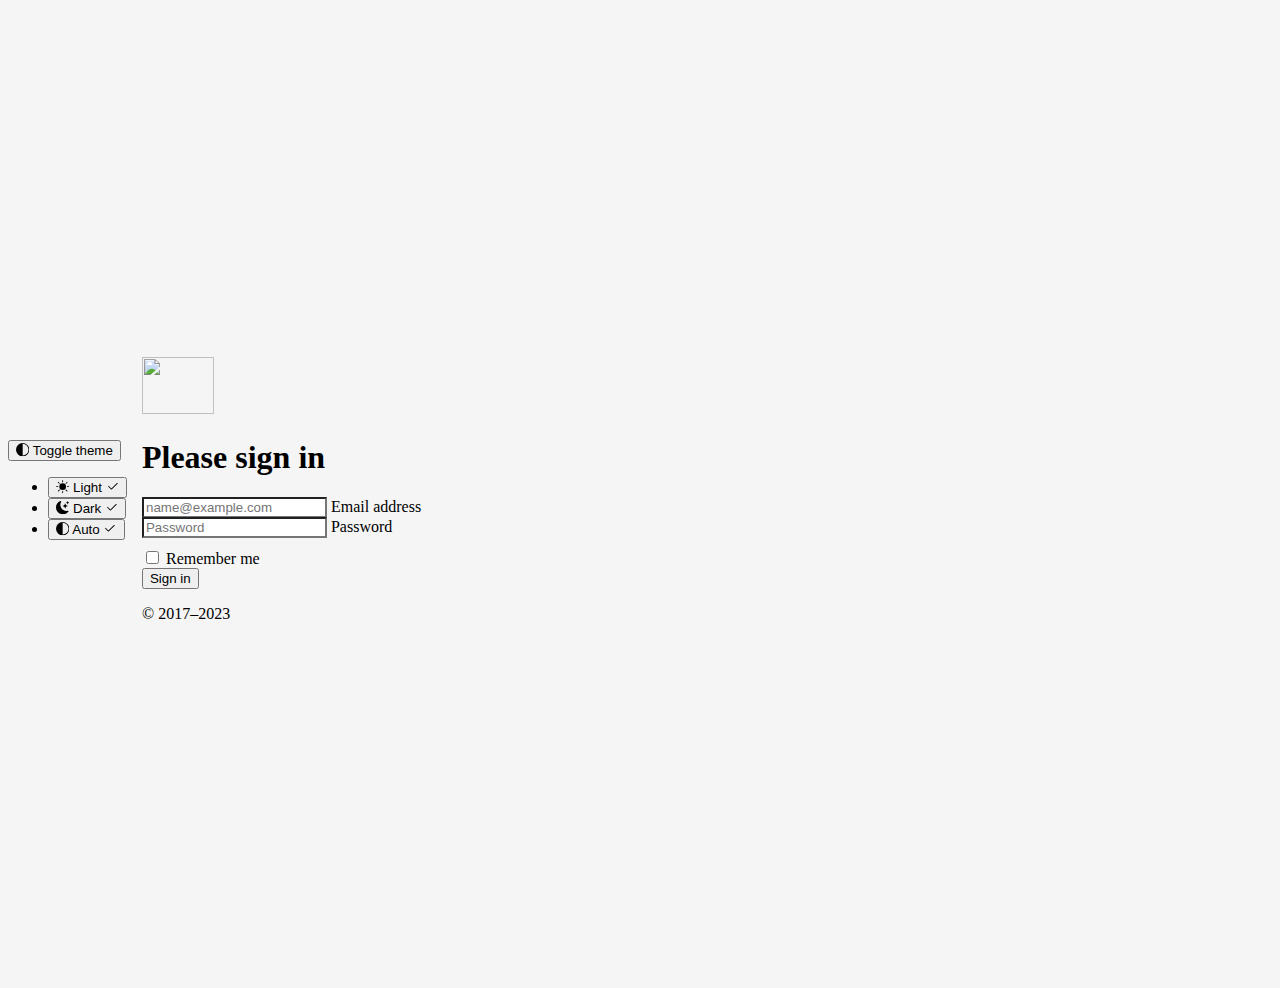
==== sign-in/Sign-up.html @ f93b8c36 "Sign-in added. v1.0.4" ====
<!doctype html>
<html lang="en" data-bs-theme="auto">
  <head><script src="../assets/js/color-modes.js"></script>

    <meta charset="utf-8">
    <meta name="viewport" content="width=device-width, initial-scale=1">
    <meta name="description" content="">
    <meta name="author" content="Mark Otto, Jacob Thornton, and Bootstrap contributors">
    <meta name="generator" content="Hugo 0.111.3">
    <title>Signin Template · Bootstrap v5.3</title>

    <link rel="canonical" href="https://getbootstrap.com/docs/5.3/examples/sign-in/">

    

    

<link href="../assets/dist/css/bootstrap.min.css" rel="stylesheet">

    <style>
      .bd-placeholder-img {
        font-size: 1.125rem;
        text-anchor: middle;
        -webkit-user-select: none;
        -moz-user-select: none;
        user-select: none;
      }

      @media (min-width: 768px) {
        .bd-placeholder-img-lg {
          font-size: 3.5rem;
        }
      }

      .b-example-divider {
        width: 100%;
        height: 3rem;
        background-color: rgba(0, 0, 0, .1);
        border: solid rgba(0, 0, 0, .15);
        border-width: 1px 0;
        box-shadow: inset 0 .5em 1.5em rgba(0, 0, 0, .1), inset 0 .125em .5em rgba(0, 0, 0, .15);
      }

      .b-example-vr {
        flex-shrink: 0;
        width: 1.5rem;
        height: 100vh;
      }

      .bi {
        vertical-align: -.125em;
        fill: currentColor;
      }

      .nav-scroller {
        position: relative;
        z-index: 2;
        height: 2.75rem;
        overflow-y: hidden;
      }

      .nav-scroller .nav {
        display: flex;
        flex-wrap: nowrap;
        padding-bottom: 1rem;
        margin-top: -1px;
        overflow-x: auto;
        text-align: center;
        white-space: nowrap;
        -webkit-overflow-scrolling: touch;
      }

      .btn-bd-primary {
        --bd-violet-bg: #712cf9;
        --bd-violet-rgb: 112.520718, 44.062154, 249.437846;

        --bs-btn-font-weight: 600;
        --bs-btn-color: var(--bs-white);
        --bs-btn-bg: var(--bd-violet-bg);
        --bs-btn-border-color: var(--bd-violet-bg);
        --bs-btn-hover-color: var(--bs-white);
        --bs-btn-hover-bg: #6528e0;
        --bs-btn-hover-border-color: #6528e0;
        --bs-btn-focus-shadow-rgb: var(--bd-violet-rgb);
        --bs-btn-active-color: var(--bs-btn-hover-color);
        --bs-btn-active-bg: #5a23c8;
        --bs-btn-active-border-color: #5a23c8;
      }
      .bd-mode-toggle {
        z-index: 1500;
      }
    </style>

    
    <!-- Custom styles for this template -->
    <link href="sign-in.css" rel="stylesheet">
  </head>
  <body class="text-center">
    <svg xmlns="http://www.w3.org/2000/svg" style="display: none;">
      <symbol id="check2" viewBox="0 0 16 16">
        <path d="M13.854 3.646a.5.5 0 0 1 0 .708l-7 7a.5.5 0 0 1-.708 0l-3.5-3.5a.5.5 0 1 1 .708-.708L6.5 10.293l6.646-6.647a.5.5 0 0 1 .708 0z"/>
      </symbol>
      <symbol id="circle-half" viewBox="0 0 16 16">
        <path d="M8 15A7 7 0 1 0 8 1v14zm0 1A8 8 0 1 1 8 0a8 8 0 0 1 0 16z"/>
      </symbol>
      <symbol id="moon-stars-fill" viewBox="0 0 16 16">
        <path d="M6 .278a.768.768 0 0 1 .08.858 7.208 7.208 0 0 0-.878 3.46c0 4.021 3.278 7.277 7.318 7.277.527 0 1.04-.055 1.533-.16a.787.787 0 0 1 .81.316.733.733 0 0 1-.031.893A8.349 8.349 0 0 1 8.344 16C3.734 16 0 12.286 0 7.71 0 4.266 2.114 1.312 5.124.06A.752.752 0 0 1 6 .278z"/>
        <path d="M10.794 3.148a.217.217 0 0 1 .412 0l.387 1.162c.173.518.579.924 1.097 1.097l1.162.387a.217.217 0 0 1 0 .412l-1.162.387a1.734 1.734 0 0 0-1.097 1.097l-.387 1.162a.217.217 0 0 1-.412 0l-.387-1.162A1.734 1.734 0 0 0 9.31 6.593l-1.162-.387a.217.217 0 0 1 0-.412l1.162-.387a1.734 1.734 0 0 0 1.097-1.097l.387-1.162zM13.863.099a.145.145 0 0 1 .274 0l.258.774c.115.346.386.617.732.732l.774.258a.145.145 0 0 1 0 .274l-.774.258a1.156 1.156 0 0 0-.732.732l-.258.774a.145.145 0 0 1-.274 0l-.258-.774a1.156 1.156 0 0 0-.732-.732l-.774-.258a.145.145 0 0 1 0-.274l.774-.258c.346-.115.617-.386.732-.732L13.863.1z"/>
      </symbol>
      <symbol id="sun-fill" viewBox="0 0 16 16">
        <path d="M8 12a4 4 0 1 0 0-8 4 4 0 0 0 0 8zM8 0a.5.5 0 0 1 .5.5v2a.5.5 0 0 1-1 0v-2A.5.5 0 0 1 8 0zm0 13a.5.5 0 0 1 .5.5v2a.5.5 0 0 1-1 0v-2A.5.5 0 0 1 8 13zm8-5a.5.5 0 0 1-.5.5h-2a.5.5 0 0 1 0-1h2a.5.5 0 0 1 .5.5zM3 8a.5.5 0 0 1-.5.5h-2a.5.5 0 0 1 0-1h2A.5.5 0 0 1 3 8zm10.657-5.657a.5.5 0 0 1 0 .707l-1.414 1.415a.5.5 0 1 1-.707-.708l1.414-1.414a.5.5 0 0 1 .707 0zm-9.193 9.193a.5.5 0 0 1 0 .707L3.05 13.657a.5.5 0 0 1-.707-.707l1.414-1.414a.5.5 0 0 1 .707 0zm9.193 2.121a.5.5 0 0 1-.707 0l-1.414-1.414a.5.5 0 0 1 .707-.707l1.414 1.414a.5.5 0 0 1 0 .707zM4.464 4.465a.5.5 0 0 1-.707 0L2.343 3.05a.5.5 0 1 1 .707-.707l1.414 1.414a.5.5 0 0 1 0 .708z"/>
      </symbol>
    </svg>

    <div class="dropdown position-fixed bottom-0 end-0 mb-3 me-3 bd-mode-toggle">
      <button class="btn btn-bd-primary py-2 dropdown-toggle d-flex align-items-center"
              id="bd-theme"
              type="button"
              aria-expanded="false"
              data-bs-toggle="dropdown"
              aria-label="Toggle theme (auto)">
        <svg class="bi my-1 theme-icon-active" width="1em" height="1em"><use href="#circle-half"></use></svg>
        <span class="visually-hidden" id="bd-theme-text">Toggle theme</span>
      </button>
      <ul class="dropdown-menu dropdown-menu-end shadow" aria-labelledby="bd-theme-text">
        <li>
          <button type="button" class="dropdown-item d-flex align-items-center" data-bs-theme-value="light" aria-pressed="false">
            <svg class="bi me-2 opacity-50 theme-icon" width="1em" height="1em"><use href="#sun-fill"></use></svg>
            Light
            <svg class="bi ms-auto d-none" width="1em" height="1em"><use href="#check2"></use></svg>
          </button>
        </li>
        <li>
          <button type="button" class="dropdown-item d-flex align-items-center" data-bs-theme-value="dark" aria-pressed="false">
            <svg class="bi me-2 opacity-50 theme-icon" width="1em" height="1em"><use href="#moon-stars-fill"></use></svg>
            Dark
            <svg class="bi ms-auto d-none" width="1em" height="1em"><use href="#check2"></use></svg>
          </button>
        </li>
        <li>
          <button type="button" class="dropdown-item d-flex align-items-center active" data-bs-theme-value="auto" aria-pressed="true">
            <svg class="bi me-2 opacity-50 theme-icon" width="1em" height="1em"><use href="#circle-half"></use></svg>
            Auto
            <svg class="bi ms-auto d-none" width="1em" height="1em"><use href="#check2"></use></svg>
          </button>
        </li>
      </ul>
    </div>

    
<main class="form-signin w-100 m-auto">
  <form>
    <img class="mb-4" src="../assets/brand/bootstrap-logo.svg" alt="" width="72" height="57">
    <h1 class="h3 mb-3 fw-normal">Please sign in</h1>

    <div class="form-floating">
      <input type="email" class="form-control" id="floatingInput" placeholder="name@example.com">
      <label for="floatingInput">Email address</label>
    </div>
    <div class="form-floating">
      <input type="password" class="form-control" id="floatingPassword" placeholder="Password">
      <label for="floatingPassword">Password</label>
    </div>

    <div class="checkbox mb-3">
      <label>
        <input type="checkbox" value="remember-me"> Remember me
      </label>
    </div>
    <button class="w-100 btn btn-lg btn-primary" type="submit">Sign in</button>
    <p class="mt-5 mb-3 text-body-secondary">&copy; 2017–2023</p>
  </form>
</main>


    
  </body>
</html>
---- sign-in/sign-in.css ----
html,
body {
  height: 100%;
}

body {
  display: flex;
  align-items: center;
  padding-top: 40px;
  padding-bottom: 40px;
  background-color: #f5f5f5;
}

.form-signin {
  max-width: 330px;
  padding: 15px;
}

.form-signin .form-floating:focus-within {
  z-index: 2;
}

.form-signin input[type="email"] {
  margin-bottom: -1px;
  border-bottom-right-radius: 0;
  border-bottom-left-radius: 0;
}

.form-signin input[type="password"] {
  margin-bottom: 10px;
  border-top-left-radius: 0;
  border-top-right-radius: 0;
}
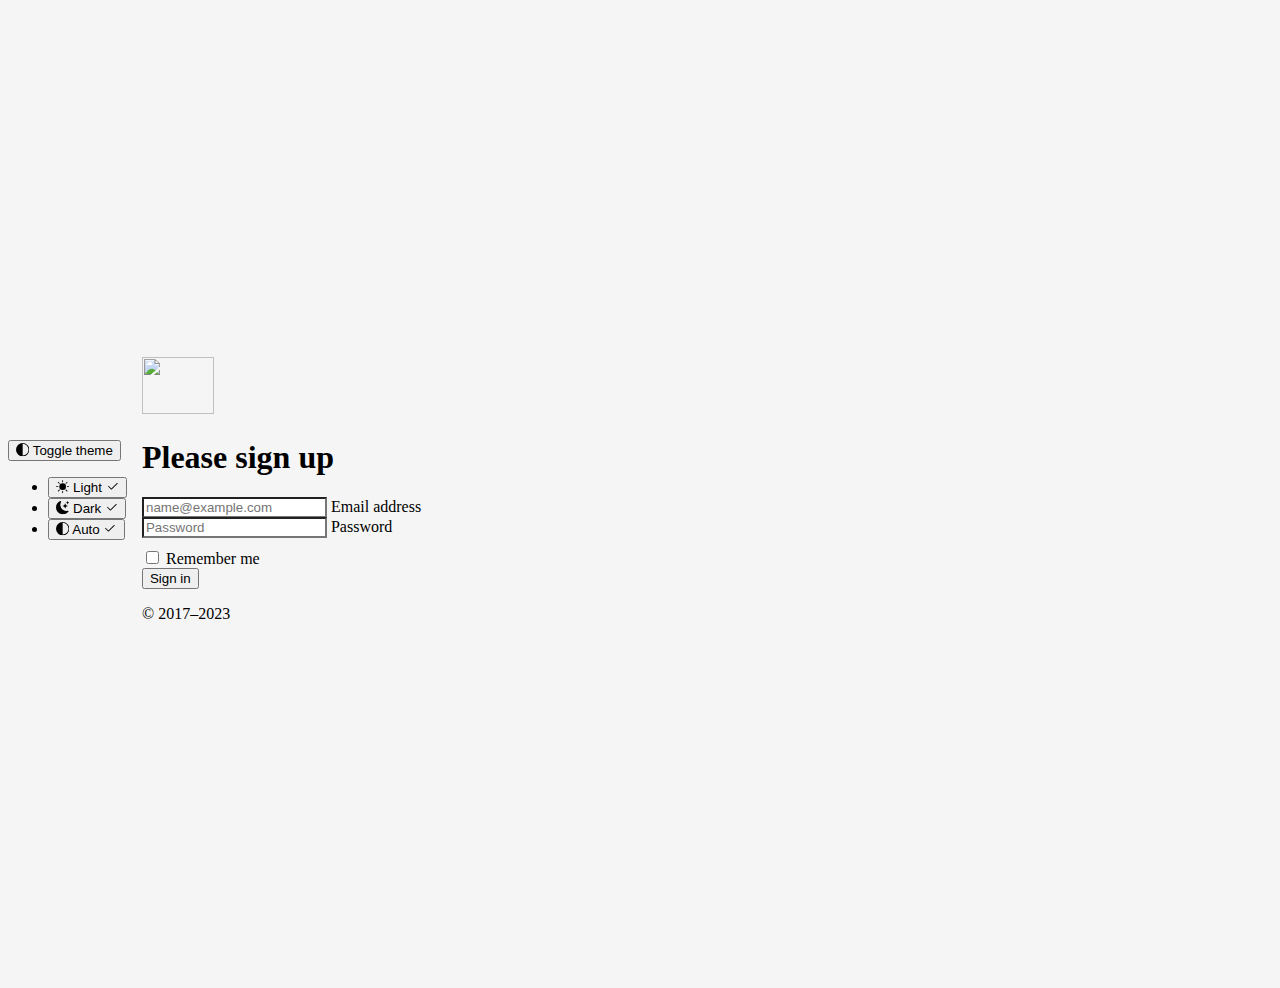
==== commit e349e39f: "Sign-up added. v1.0.5" ====
--- a/sign-in/Sign-up.html
+++ b/sign-in/Sign-up.html
@@ -7,7 +7,7 @@
     <meta name="description" content="">
     <meta name="author" content="Mark Otto, Jacob Thornton, and Bootstrap contributors">
     <meta name="generator" content="Hugo 0.111.3">
-    <title>Signin Template · Bootstrap v5.3</title>
+    <title>Sign-up S.M Food</title>
 
     <link rel="canonical" href="https://getbootstrap.com/docs/5.3/examples/sign-in/">
 
@@ -15,7 +15,8 @@
 
     
 
-<link href="../assets/dist/css/bootstrap.min.css" rel="stylesheet">
+<link href="../css/bootstrap.min.css" rel="stylesheet">
+<link rel="shortcut icon" href="../img/favicon.ico" type="image/x-icon">
 
     <style>
       .bd-placeholder-img {
@@ -150,8 +151,8 @@
     
 <main class="form-signin w-100 m-auto">
   <form>
-    <img class="mb-4" src="../assets/brand/bootstrap-logo.svg" alt="" width="72" height="57">
-    <h1 class="h3 mb-3 fw-normal">Please sign in</h1>
+    <img class="mb-4" src="../img/channels4_profile.jpg" alt="" width="72" height="57">
+    <h1 class="h3 mb-3 fw-normal">Please sign up</h1>
 
     <div class="form-floating">
       <input type="email" class="form-control" id="floatingInput" placeholder="name@example.com">
